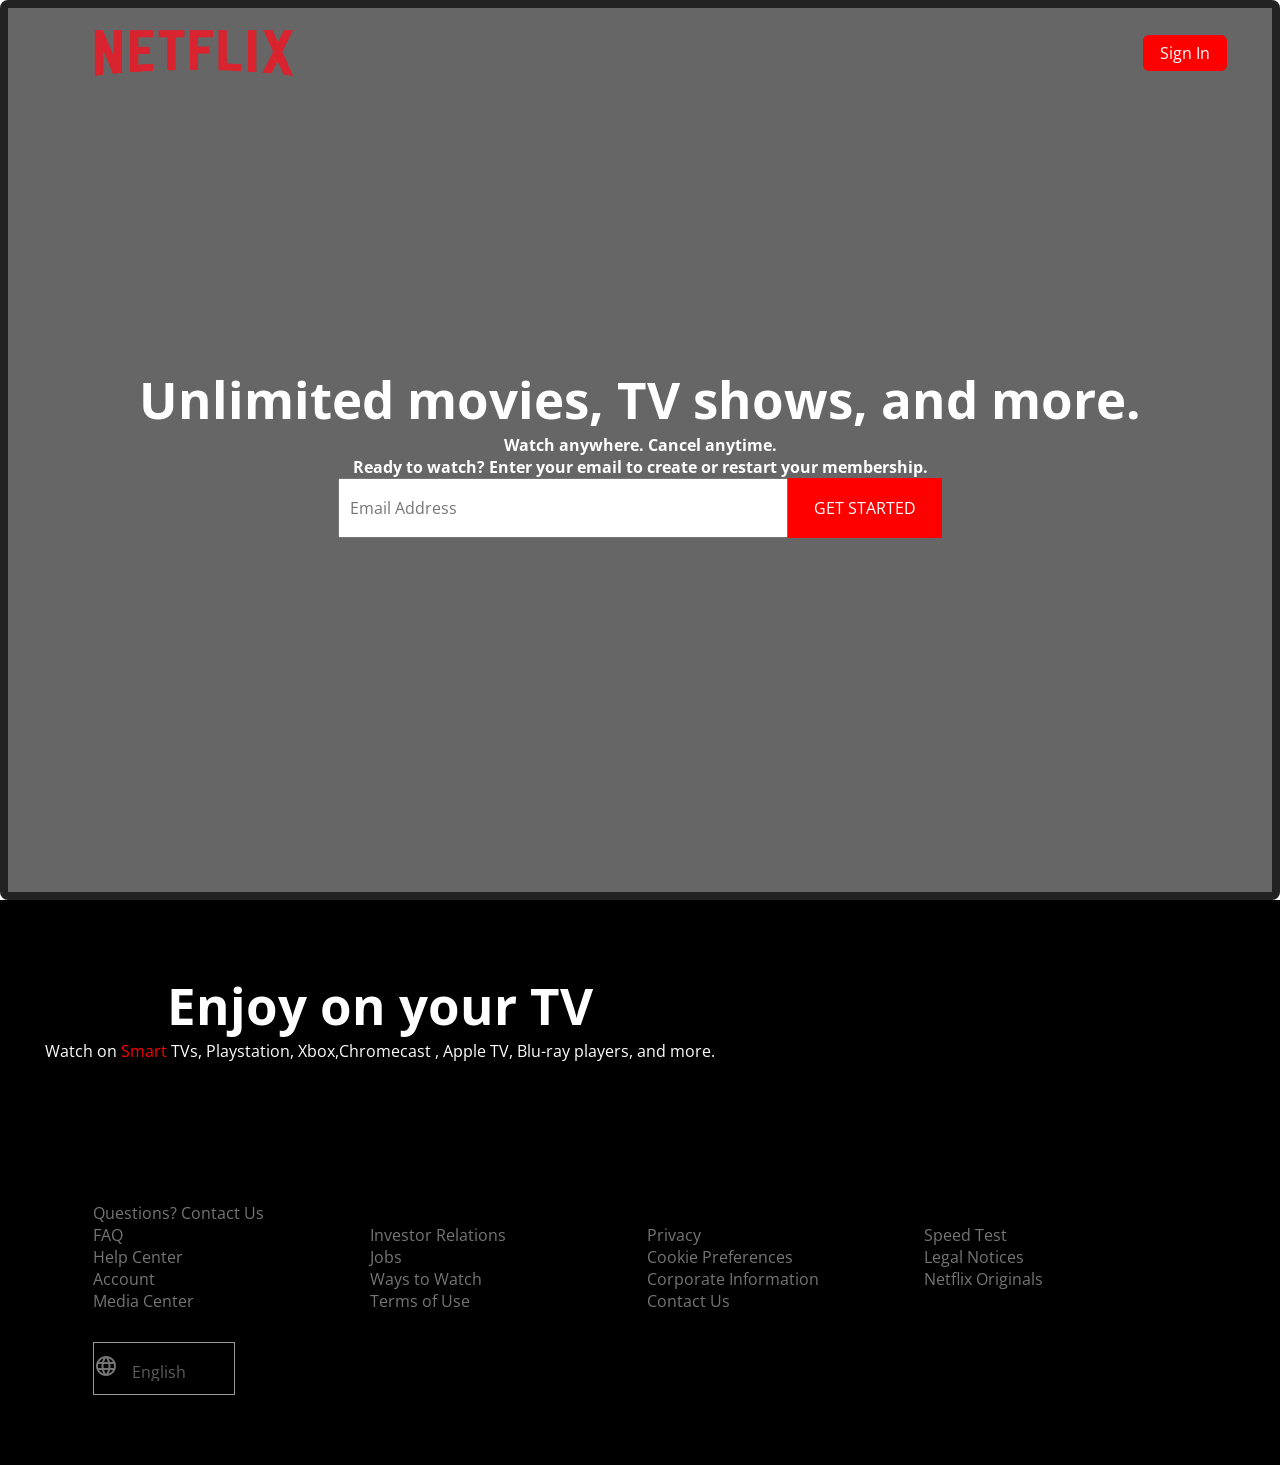
==== index.html @ ea6ebe60 "added initial files" ====
<!DOCTYPE html>
<html lang="en">
<head>
    <meta charset="UTF-8">
    <meta name="viewport" content="width=device-width, initial-scale=1.0">
    <link href="https://fonts.googleapis.com/icon?family=Material+Icons" rel="stylesheet">
    <link rel="icon" href="./Assets/favicon.png">
    <link rel="stylesheet" href="style.css">
    <title>Netflix</title>

    <style>
        *{
            font-family: "Open Sans", sans-serif;
        }
    
    </style>
    
</head>


<body>
    <div class="test"></div>

    <div class="box1">
        <div class="box2"></div>
    </div>

    <div class="banner-wrap">
        <div class="overlay">

        </div>




        <div class="navbar">
            <img src="./Assets/netlix-logo_files/Netflix_Logo_PMS.png" alt="Netflix Cover Image">
            <a href="https://netflix.com/ke-en/login">Sign In</a>
        </div>
       
        <div class="banner-container">
            <h1 class="lg-font primary">Unlimited movies, TV shows, and more.</h1>
            <h2 class="md-font primary">Watch anywhere. Cancel anytime.</h2>
            <form>
                 <h3>Ready to watch? Enter your email to create or restart your membership.</h3>
                    <div class="get-started-form">
                        <input type="text" placeholder="Email Address">
                        <button>GET STARTED</button>

                    </div>
            </form>
        
        </div>
    </div>

    

    <div class="info-container">
       

        <div class="tv-container">

            <div class="info">
                <h1>Enjoy on your TV</h1>
                <p class="sm-font">Watch on <span style="color:red;">Smart</span> TVs, Playstation, Xbox,Chromecast , Apple
                    TV, 
                    Blu-ray 
                    players, and more.</p>
            </div>

            <img src="https://assets.nflxext.com/ffe/siteui/acquisition/ourStory/fuji/desktop/tv.png" alt="">
            <video autoplay playsinline muted loop>
            <source src="https://assets.nflxext.com/ffe/siteui/acquisition/ourStory/fuji/desktop/video-tv-in-0819.m4v"
                type="video/mp4">
            </video>


        </div> 
       

    </div>

    <div class="footer">
        <div class="footer-items">

            <a href="" class="questions-title">Questions? Contact Us</a>
           <ul class="footer-links"> 
           <li id="faq-item">FAQ</li>
           <li>Help Center</li>
           <li>Account </li>
           <li>Media Center</li>
           <li>Investor Relations </li>
           <li>Jobs </li>
           <li>Ways to Watch </li>
           <li>Terms of Use </li>
           <li>Privacy </li>
           <li>Cookie Preferences </li>
           <li>Corporate Information </li>
           <li>Contact Us </li> 
           <li>Speed Test </li>
           <li>Legal Notices </li>
           <li>Netflix Originals </li>
                
        </ul>

        <div class="language">
            <span>
                <span class="material-icons">language</span>
                <select name="language" id="language">
                    <option values="English">English</option>
                    <option value="Swahili">Swahili</option>
                </select>

            </span>

        </div>


        </div>
       

    </div>

</body>

</html>
---- style.css ----
@import url('https://fonts.googleapis.com/css2?family=Open+Sans:ital,wght@0,300..800;1,300..800&family=Roboto:ital,wght@0,100..900;1,100..900&display=swap');

*{
    box-sizing: border-box;
    margin: 0;
    font-size: 16px;
    text-decoration: none;
}

body{
    font-family: 'Open Sans', sans-serif;
}

.card-title{
    font-size: 3.125rem;
    margin-bottom: 0.5rem;
    line-height: 1.1;
}



.banner-wrap{
    background-image: url("./Assets/Background-image.jpg");
    background-size: cover;
    background-repeat: no-repeat;
    height: 100vh;
    border: 8px solid #222;
    border-radius: 8px;
    position: relative;
    z-index: 1;
}

.overlay{
    z-index: -1;
    height: 100%;
    width: 100%;
    background: black;
    position: absolute;
    opacity: 60%;
}

h1{
    font-size: 3.2rem;
    color: white;
}

.navbar{
    display: flex;
    align-items: center;
    justify-content: space-between;
    height: 45px;
    margin: 0 45px;
    padding-top: 45px;
}

.navbar > svg{
    height: 32px;
}

.navbar > img{
    height: 90px;
    width: 250px;
    margin: 0 0 0 16px;
    padding: 0;
}

.navbar > a {
    padding: 7px 17px;
    color: white;
    background-color: red;
    border-radius: 6px;
}


.get-started-form{
    height: 60px;
    display: flex;

}

.get-started-form input{
    height: 100%;
    width: 450px;
    padding-left: 10px;
}

.get-started-form button{
    background-color: red;
    color: white;
    font-size: 1.625 rem;
    border: none;
    height: 100%;
    min-height: 60px;
    padding: 0 26px;
}



.banner-container{
    color: white;
    display: flex;
    flex-direction: column;
    align-items: center;
    justify-content: center;
    height: 90%;
    text-align:  center;
}

.info-container{
    background: black;
    color: white;
    display: flex;
    padding: 70px 45px;
}

.info{
    display: flex;
    flex-direction: column;
    align-items: center;
}

.tv-container{
    position: relative;
    display: flex;
    justify-content: space-around;
    align-items: center;
}

.tv-container img{
    z-index: 1;
}

.tv-container video{
    position: absolute;
    transform: translateX(330px) ;
}

.footer-items{
    margin: 0 47.5px;
    padding: 70px 45px;

}

.footer{
    background: black;
}

.footer > ul{
    color: white;
}

.footer ul li, .questions-title{
    color: #757575;
}

.footer-linls li{
    font-size: 13px;
    line-height: 2;
}

.questions-title:hover {
    text-decoration: underline;
}

.footer-links{
    list-style-type: none;
    columns: 4;
    padding: 0;
    font-size: 13px;
}

.language{
    height: 53px;
    width: 142px;
    color: #757575;
    display: flex;
    align-items: center;
    justify-content: flex-start;
    border: 1px solid #999999;
    paddingL 0 10px;
    margin-top: 30px;

}

.language select{
    margin-left: 10px;
    border: none;
    appearance: none;
    background-color: black;
    color: #9999;
}

.footer ul li:hover {
    text-decoration: underline;
    cursor: pointer;
}
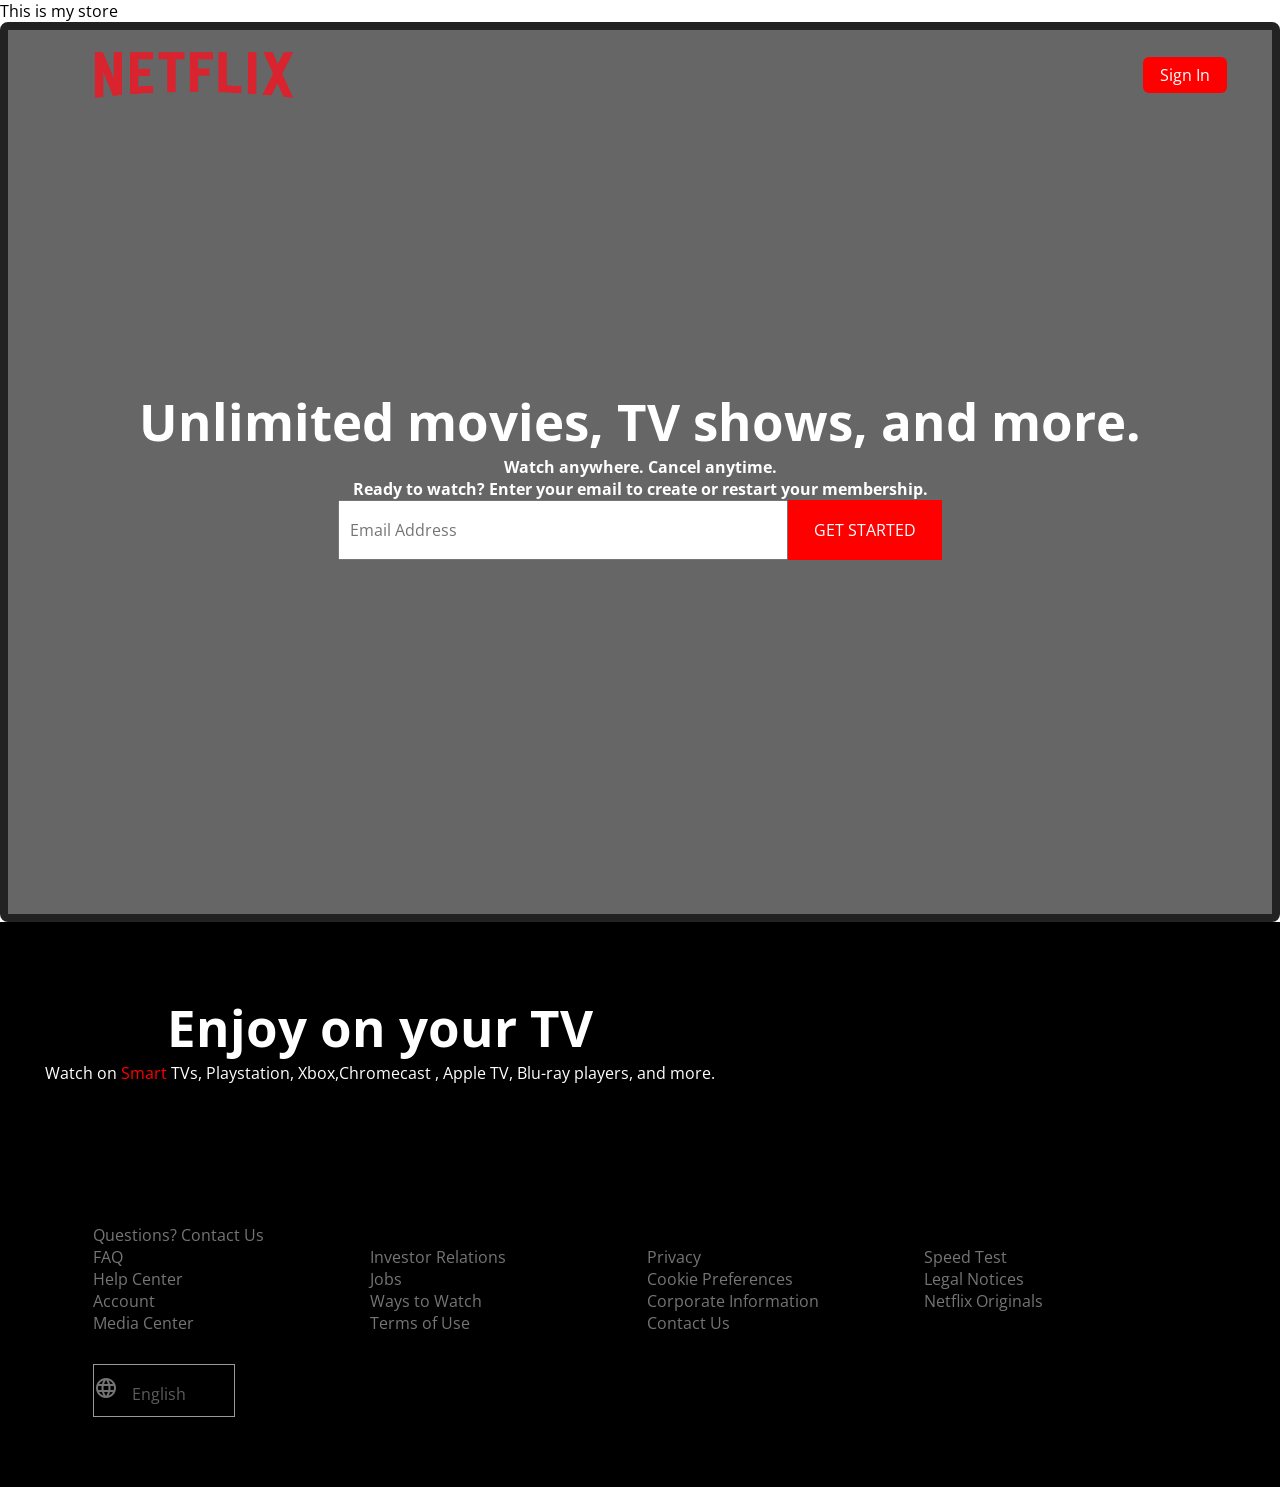
==== commit b5b6b585: "added test in index" ====
--- a/index.html
+++ b/index.html
@@ -14,7 +14,7 @@
         }
     
     </style>
-    
+    <p>This is my store</p>
 </head>
 
 
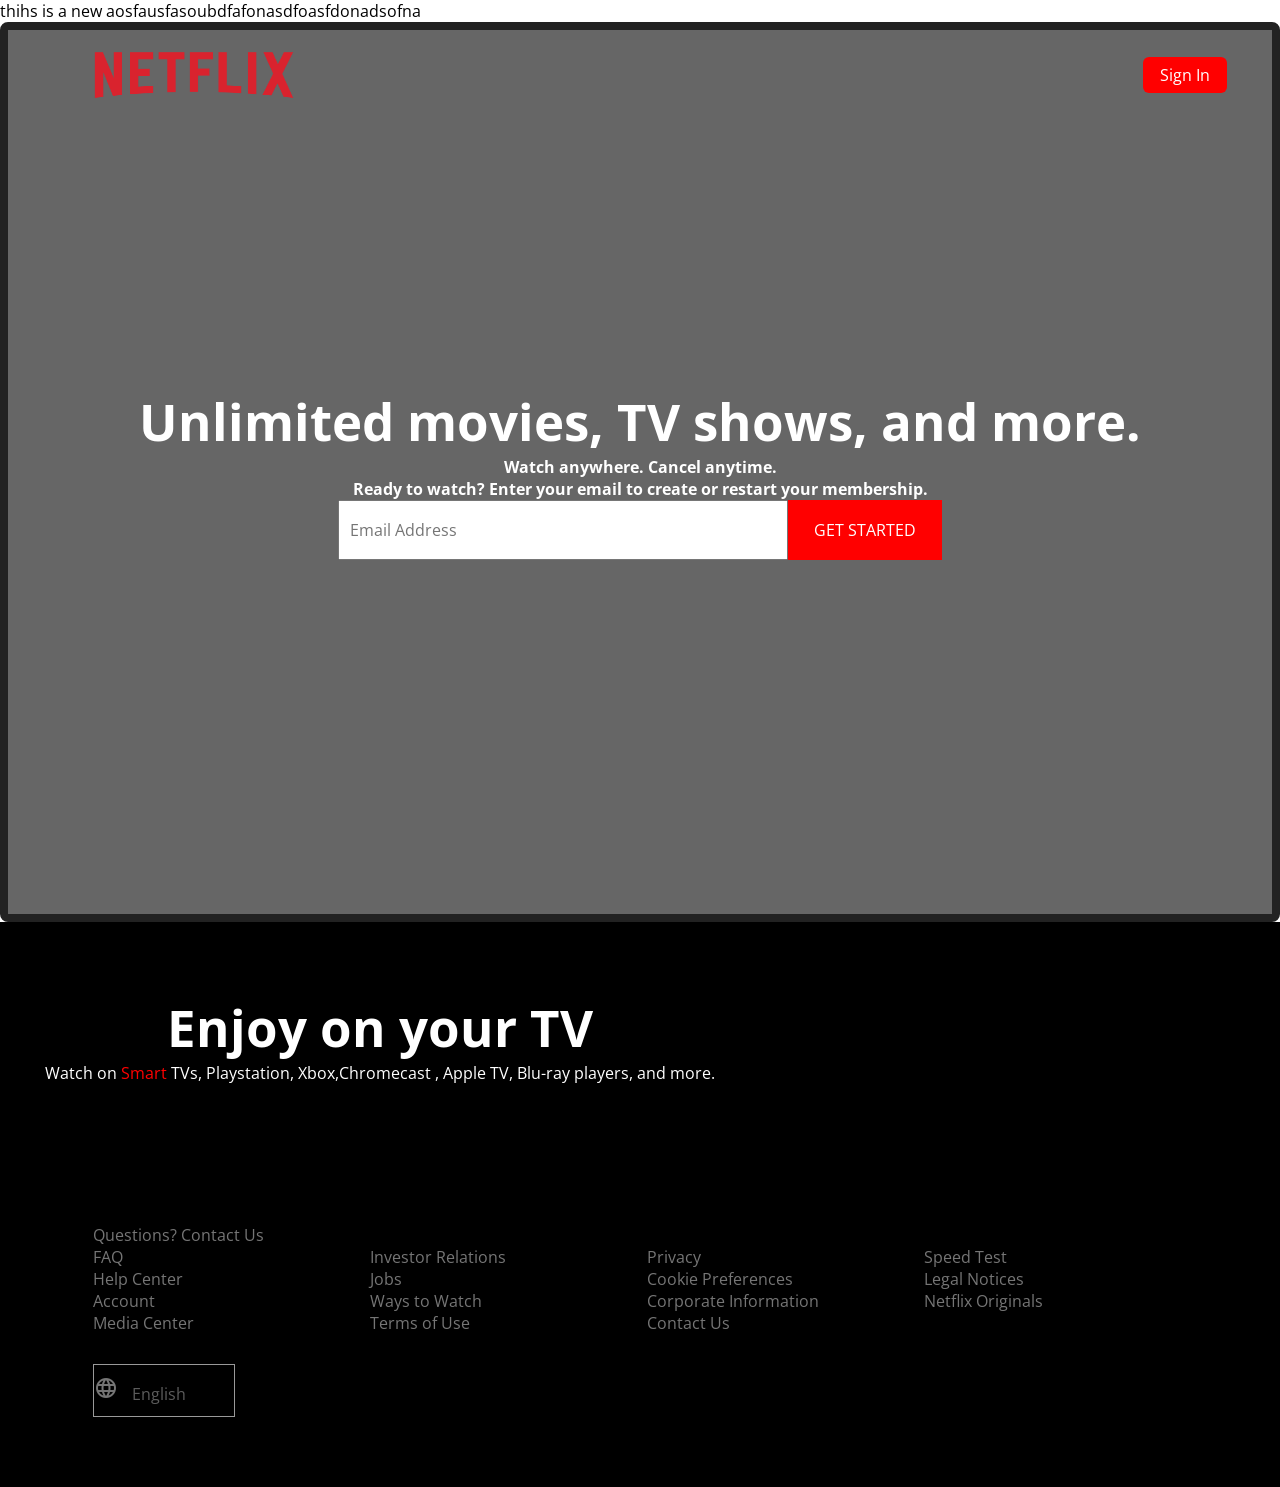
==== commit 82dac536: "added p tag on line 17 on index" ====
--- a/index.html
+++ b/index.html
@@ -14,7 +14,7 @@
         }
     
     </style>
-    <p>This is my store</p>
+    <p> thihs is a new aosfausfasoubdfafonasdfoasfdonadsofna</p>
 </head>
 
 
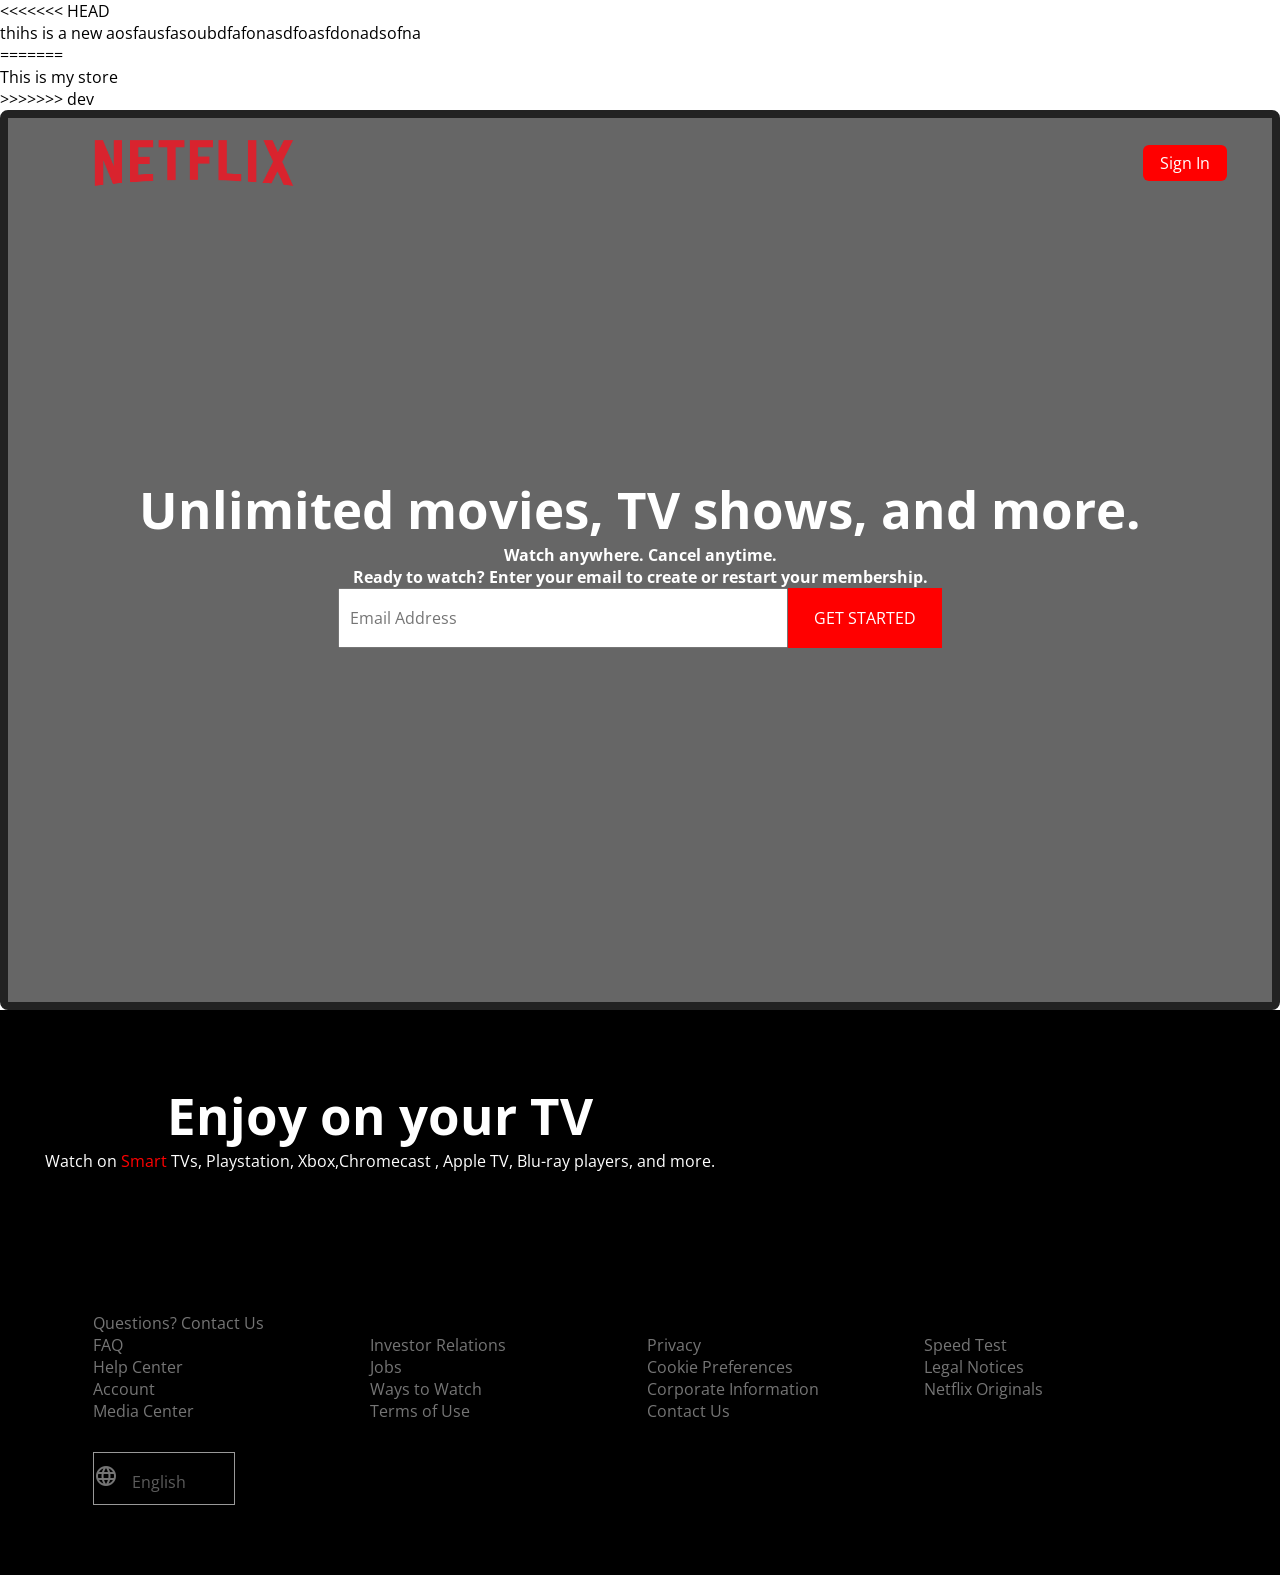
==== commit 249ca7fe: "resolved merge conflict" ====
--- a/index.html
+++ b/index.html
@@ -14,7 +14,11 @@
         }
     
     </style>
+<<<<<<< HEAD
     <p> thihs is a new aosfausfasoubdfafonasdfoasfdonadsofna</p>
+=======
+    <p>This is my store</p>
+>>>>>>> dev
 </head>
 
 
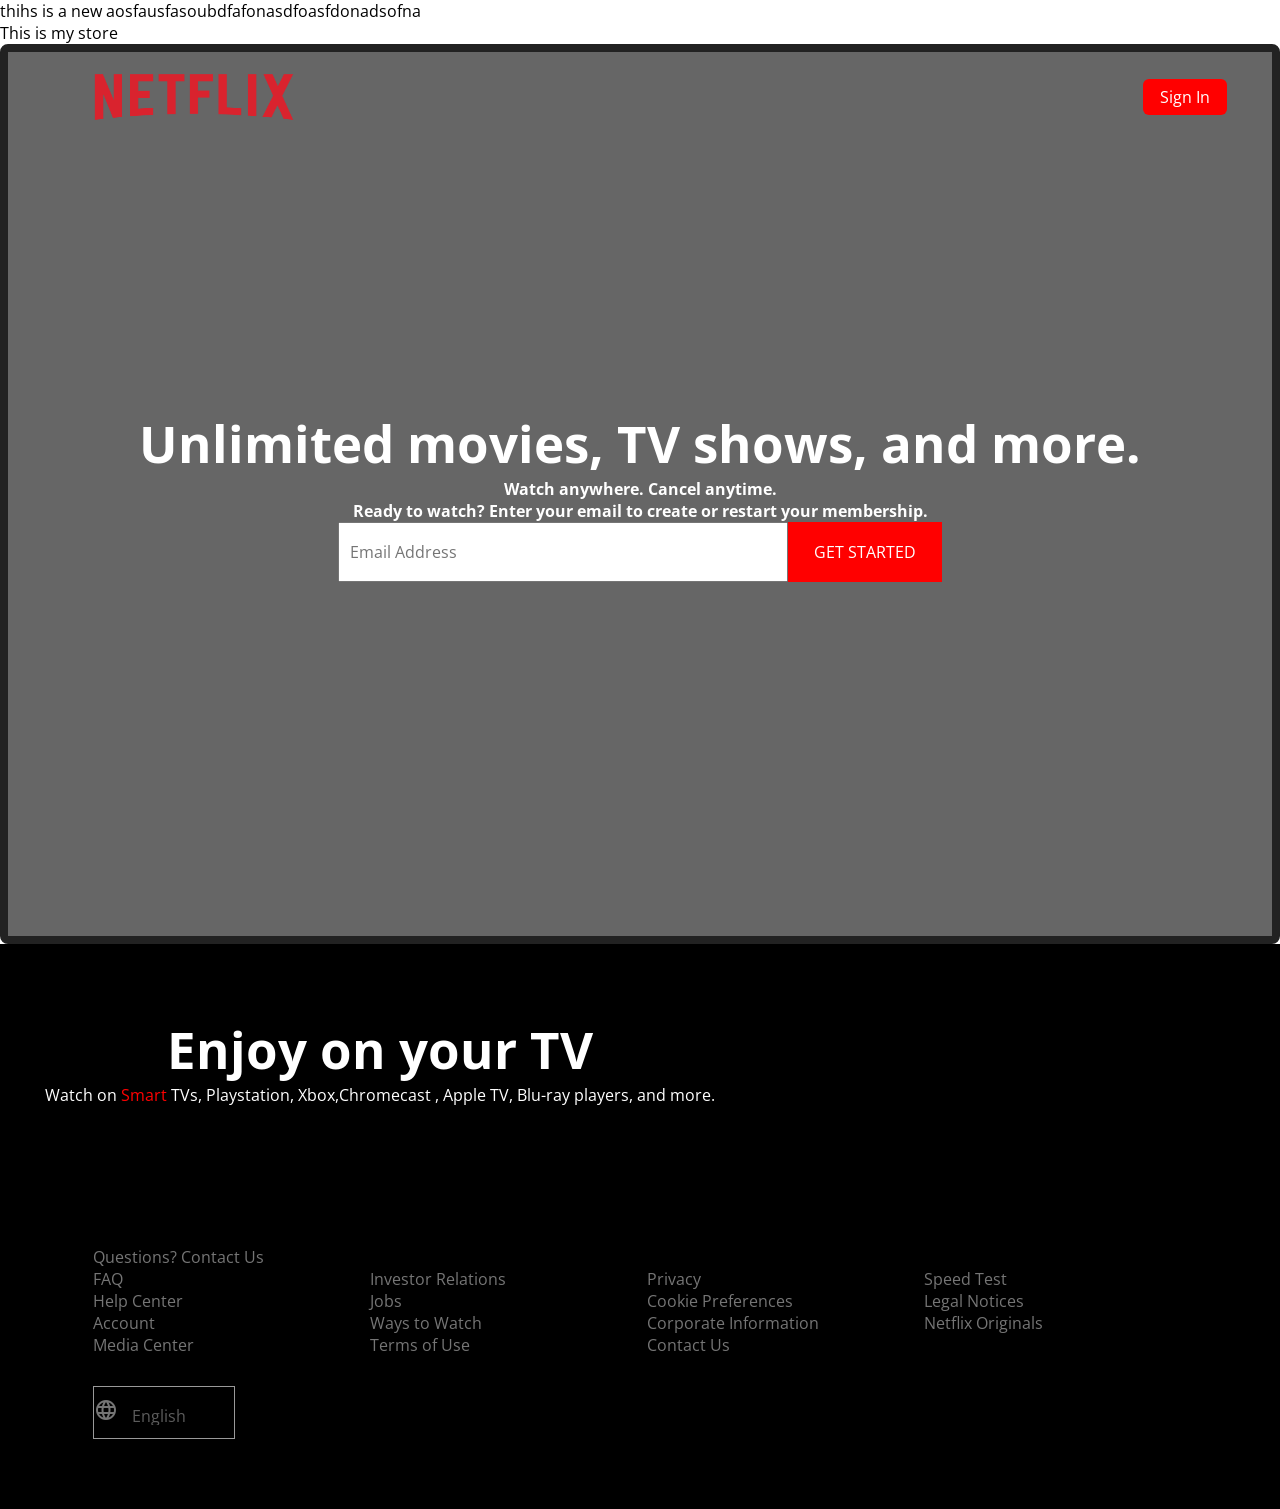
==== commit efbbbbb6: "all around comit" ====
--- a/index.html
+++ b/index.html
@@ -14,11 +14,8 @@
         }
     
     </style>
-<<<<<<< HEAD
     <p> thihs is a new aosfausfasoubdfafonasdfoasfdonadsofna</p>
-=======
     <p>This is my store</p>
->>>>>>> dev
 </head>
 
 
